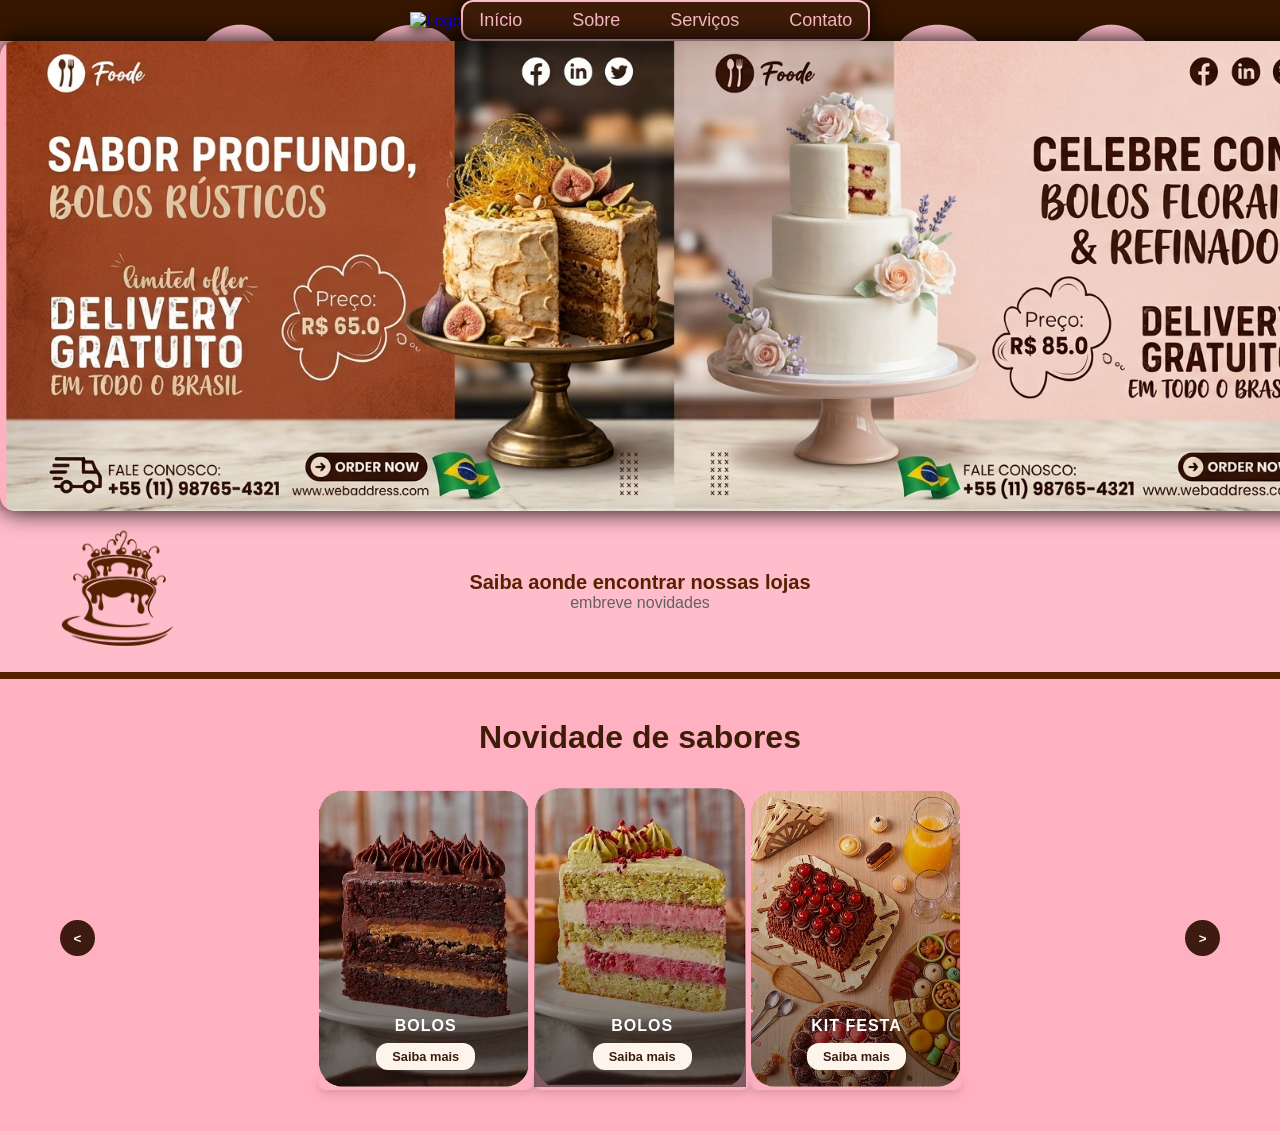
==== index.html @ 80571876 "Teste" ====
<!DOCTYPE html>
<html lang="pt-BR">
<head>
    <meta charset="UTF-8">
    <meta name="viewport" content="width=device-width, initial-scale=1.0">
    <title>Document</title>

    <link rel="stylesheet" href="style.css">


</head>
<body>
<!-- cabecalho/ top bar -->
   <header class="header"> 
   <!------Logo------>
    <a href="index.html" class="logo-link">
        <img src="Imagens/logo.png" alt="Logo" class="logo">
    </a>
    <!-------menu------------>
    <nav class="navbar">
        <ul class="nav-list">

        <li><a href="#home">Início</a></li>
        <li><a href="#sobre">Sobre</a></li>
        <li><a href="#servicos">Serviços</a></li>
        <li><a href="#contato">Contato</a></li>
        
        </ul>

    </nav>
    </header>
<!------------painel carosel--------->
<div class="slider">
    <div class="slides">
        <div class="slide">
            <img src="imagens/tela1.png" alt="">
        </div>
        <div class="slide">
            <img src="imagens/tela2.png" alt="">
        </div>
        <div class="slide">
            <img src="imagens/tela3.png" alt="">
        </div>
    </div>
</div>
<!------------Menu de lojas------------>
    <sectin class="lojas">
        <div class="boxlojas">
            <h2>Saiba aonde encontrar nossas lojas </h2>
            <p> embreve novidades</p>
        </div>

    </sectin>
<!-- novidades de produtos /cards -->
<section class="sabores-container">
    <h1> Novidade de sabores </h1>

    <div class="carousel-wrapper">
        <button class="nav-btn prev" aria-label="Anterior">&lt;</button>
    
    <div class="cards-grid">
<!-- card 1-->
        <a href="#" class="card">
            <img src="imagens/card1.png" alt="Bolos" class="card-img" />
            <div class="card-overlay">
                <h3>BOLOS</h3>
                <span class="btn-saiba-mais">Saiba mais</span>
            </div>
        </a>
<!-- card 2 -->
 <a href="#" class="card">
        <img src="imagens/card2.png" alt="Kit Festa" class="card-img" />
        <div class="card-overlay">
          <h3>BOLOS</h3>
          <span class="btn-saiba-mais">Saiba mais</span>
        </div>
      </a>
<!-- card 3 -->
 <a href="#" class="card">
        <img src="imagens/card4.png" alt="Kit Festa" class="card-img" />
        <div class="card-overlay">
          <h3>KIT FESTA</h3>
          <span class="btn-saiba-mais">Saiba mais</span>
        </div>
      </a>
</div>
<button class="nav-btn next" aria-label="Próximo">&gt;</button>
  </div>
</section>

<script src="script.js"></script>
</body>
</html>
---- style.css ----
* {
 margin: 0;
 padding: 0;
 box-sizing: border-box;
 font-family: Inter , sans-serif;
 background-color:transparent;
 
}
body{
    background-color: #ffb1c2;
}

.logo {
    width: 200px;
    height: auto;
    filter: drop-shadow(2px 4px 6px rgba(37, 16, 2, 0.829));

}

.header {
 background-image:url(imagens/bg2.png);
 background-color: #FFBDCB;
 padding: 0% 0%;
 align-items: center; 
 justify-content: center;
 display: flex; 
 
 
}

.nav-list {
    border: 2px solid #FFBDCB;
    padding: 8px 16px;
    border-radius: 12px;
    display: flex;
    list-style: none;
    gap: 50px;
    background-color:#3d1c08;
    box-shadow: 0 0 20px #000000;
}

.nav-list a {
    color: #FFBDCB;
    text-decoration: none;
    font-size: 18px;
    font-weight: 500;
    transition: color 0.3s ease;

}

.nav-list a:hover {
    color: #ff4444;
    
}
/* carrosel */
.slider {
    width: 1350px;
    height: 470px;
    margin: auto;
    overflow: hidden;
    border-radius: 15px;
    box-shadow: 0 0 25px #000000;
    position: relative;
    
   
}
.slides {
    display: flex;
    gap: 20px;
    width: max-content;
    transition: transform 0.8s ease-in-out;
}
.slide{
    min-width: 1350px;
    height: 470px;
    flex-shrink: 0;
}
.slide img {
    width: 100%;
    height: 100%;
    object-fit: cover;
    border-radius: 10px;
}


/* novidades em card */

/* menu de lojas */
.lojas .boxlojas{
 background-image:url(imagens/bg.jpg-1.png);
 background-position: center;
 background-size: cover;
 padding: 60px ;
 border-bottom: 7px solid #542200;
 text-align:center ; color: #616161;
}
h2{
    color:#542200;
    font-size: 20px;
    background:transparent;
    text-align: center;

  }
h1{
    text-align: center;
    font-size: 20px;
    
}
/* CARDS NOVIDADE */
.sabores-container {
    text-align: center;
    padding: 40px 20px;
    max-width: 1200px;
    margin: 0 auto;
}
.sabores-container h1{
    color:#3d1c08;
    font-size: 2rem;    
    margin-bottom:  30px;
}
.carousel-wrapper {
    display: flex;
    align-items: center;
    justify-content: center;
    gap: 15px   ;
}
/* escibde a barra de rolagem horizontal */
.cards-grid::-webkit-scrollbar{
    display: none;
}
/* estilo dos card individual */
.card{
    position: relative;
    width: 220px;
    height: 320px;
    border-radius: 20px;
    overflow: hidden;
    text-decoration: none;
    flex-shrink: 0;
    box-shadow: 0 4px 10px rgba(0, 0, 0, 0.15);
    transition: transform 0.3s ease;

}
.card:hover {
  transform: translateY(-5px);
}
.card-img{
    width: 20%;
    height: auto;
    object-fit: cover;
    
}
/* Gradiente escuro para dar leitura ao texto */
.card-overlay {
  position: absolute;
  bottom: 0;
  left: 0;
  right: 0;
  padding: 20px 15px;
  display: flex;
  flex-direction: column;
  align-items: center;
  gap: 8px;

}
.card-overlay h3 {
  color: #ffffff;
  font-size: 1rem;
  font-weight: 800;
  margin: 0;
  text-transform: uppercase;
  letter-spacing: 1px;
}

/* Botão Saiba mais */
.btn-saiba-mais {
  background-color: #fdf5eb;
  color: #3d1b11;
  padding: 6px 16px;
  border-radius: 12px;
  font-size: 0.8rem;
  font-weight: bold;
}

/* Botões laterais do Carrossel */
.nav-btn {
  background-color: #3d1b11;
  color: #ffffff;
  border: none;
  width: 36px;
  height: 36px;
  border-radius: 50%;
  cursor: pointer;
  display: flex;
  align-items: center;
  justify-content: center;
  font-weight: bold;
}
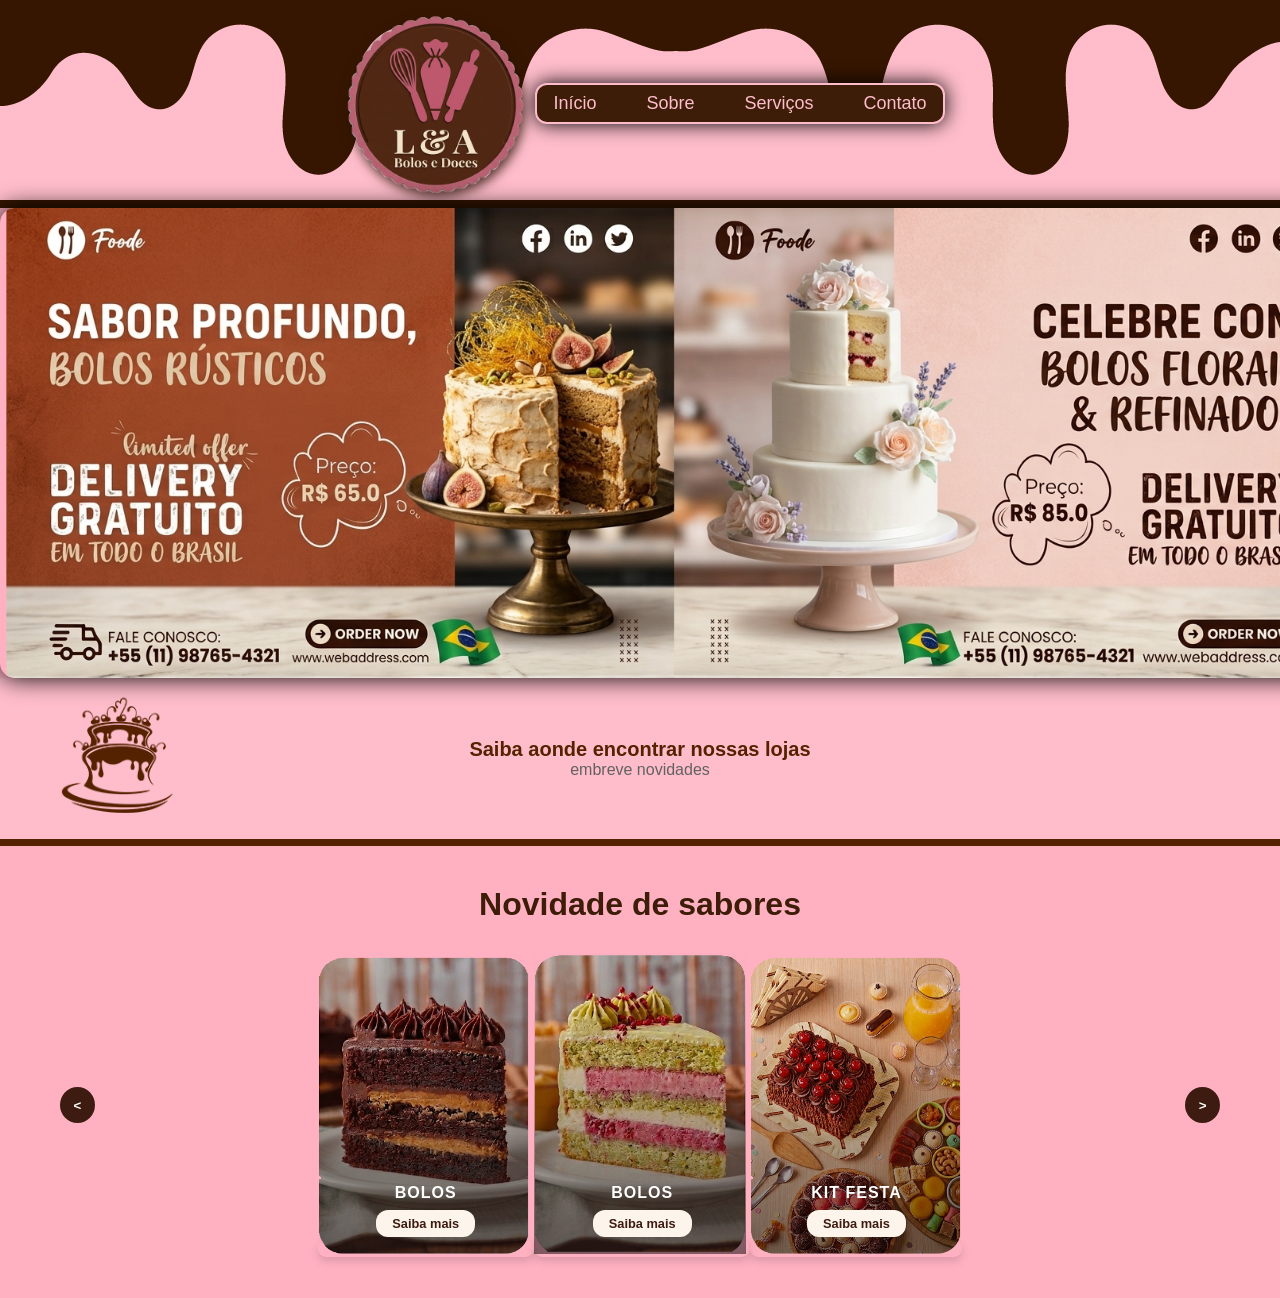
==== commit 63be6bc7: "confirmar" ====
--- a/index.html
+++ b/index.html
@@ -14,7 +14,7 @@
    <header class="header"> 
    <!------Logo------>
     <a href="index.html" class="logo-link">
-        <img src="Imagens/logo.png" alt="Logo" class="logo">
+        <img src="imagens/logo.png" alt="Logo" class="logo">
     </a>
     <!-------menu------------>
     <nav class="navbar">
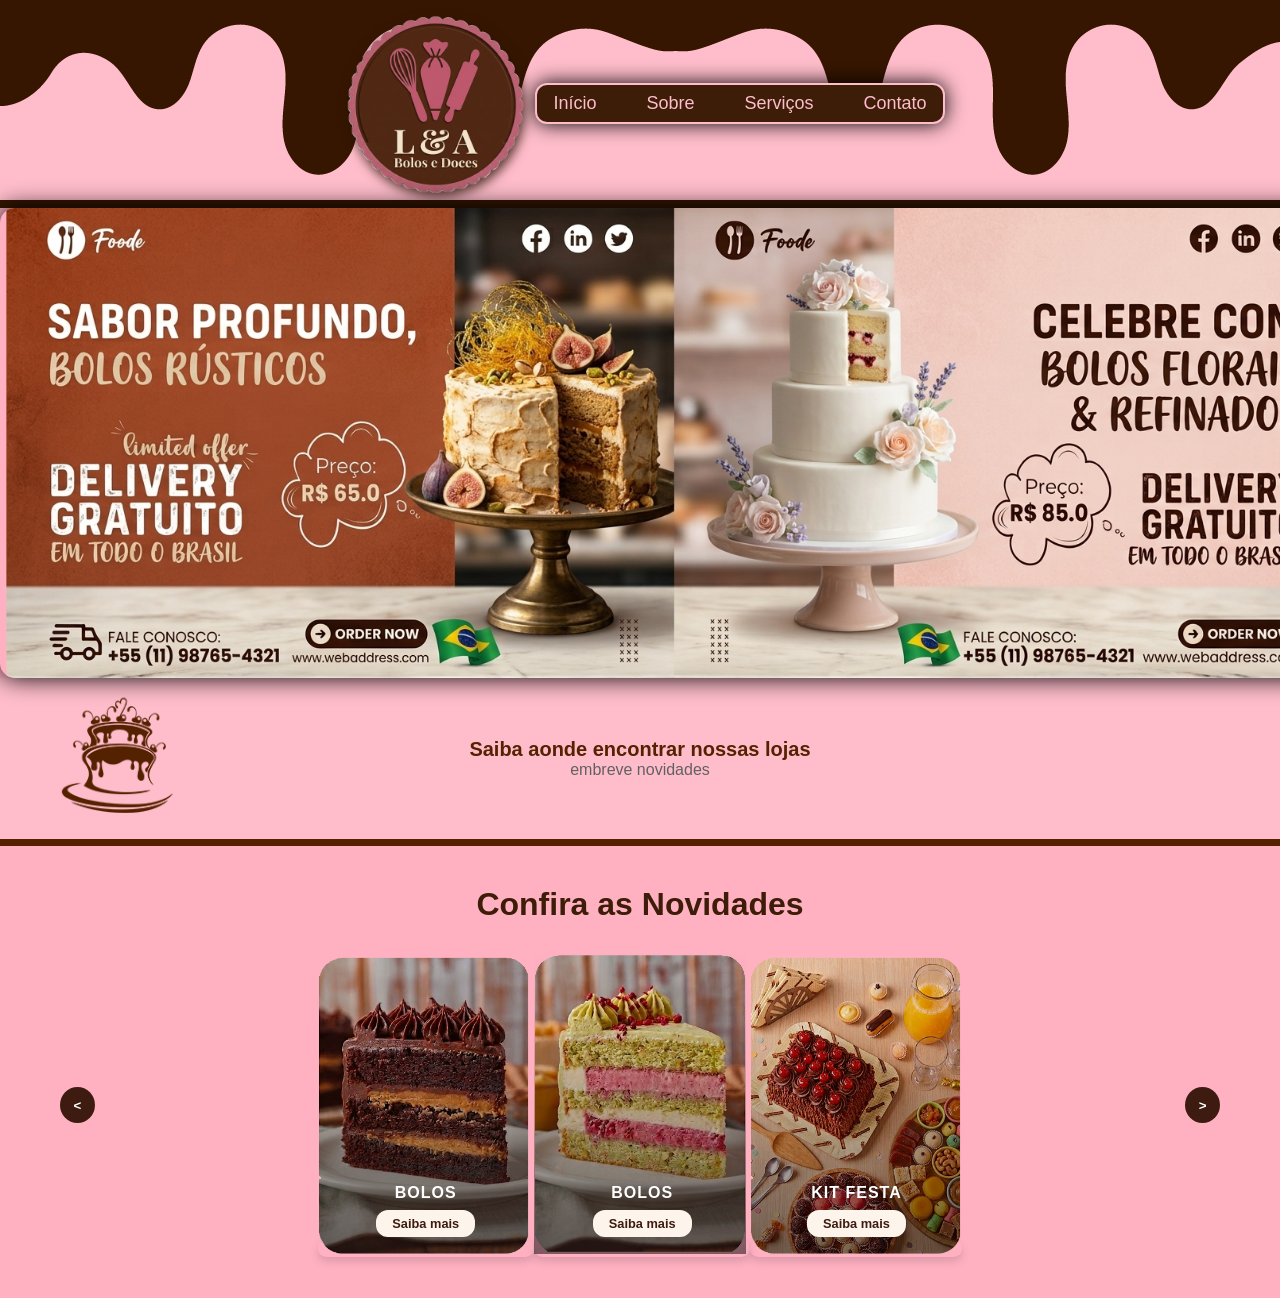
==== commit 8f9ecbd6: "Atualizando o projeto" ====
--- a/index.html
+++ b/index.html
@@ -53,7 +53,7 @@
     </sectin>
 <!-- novidades de produtos /cards -->
 <section class="sabores-container">
-    <h1> Novidade de sabores </h1>
+    <h1> Confira as Novidades </h1>
 
     <div class="carousel-wrapper">
         <button class="nav-btn prev" aria-label="Anterior">&lt;</button>
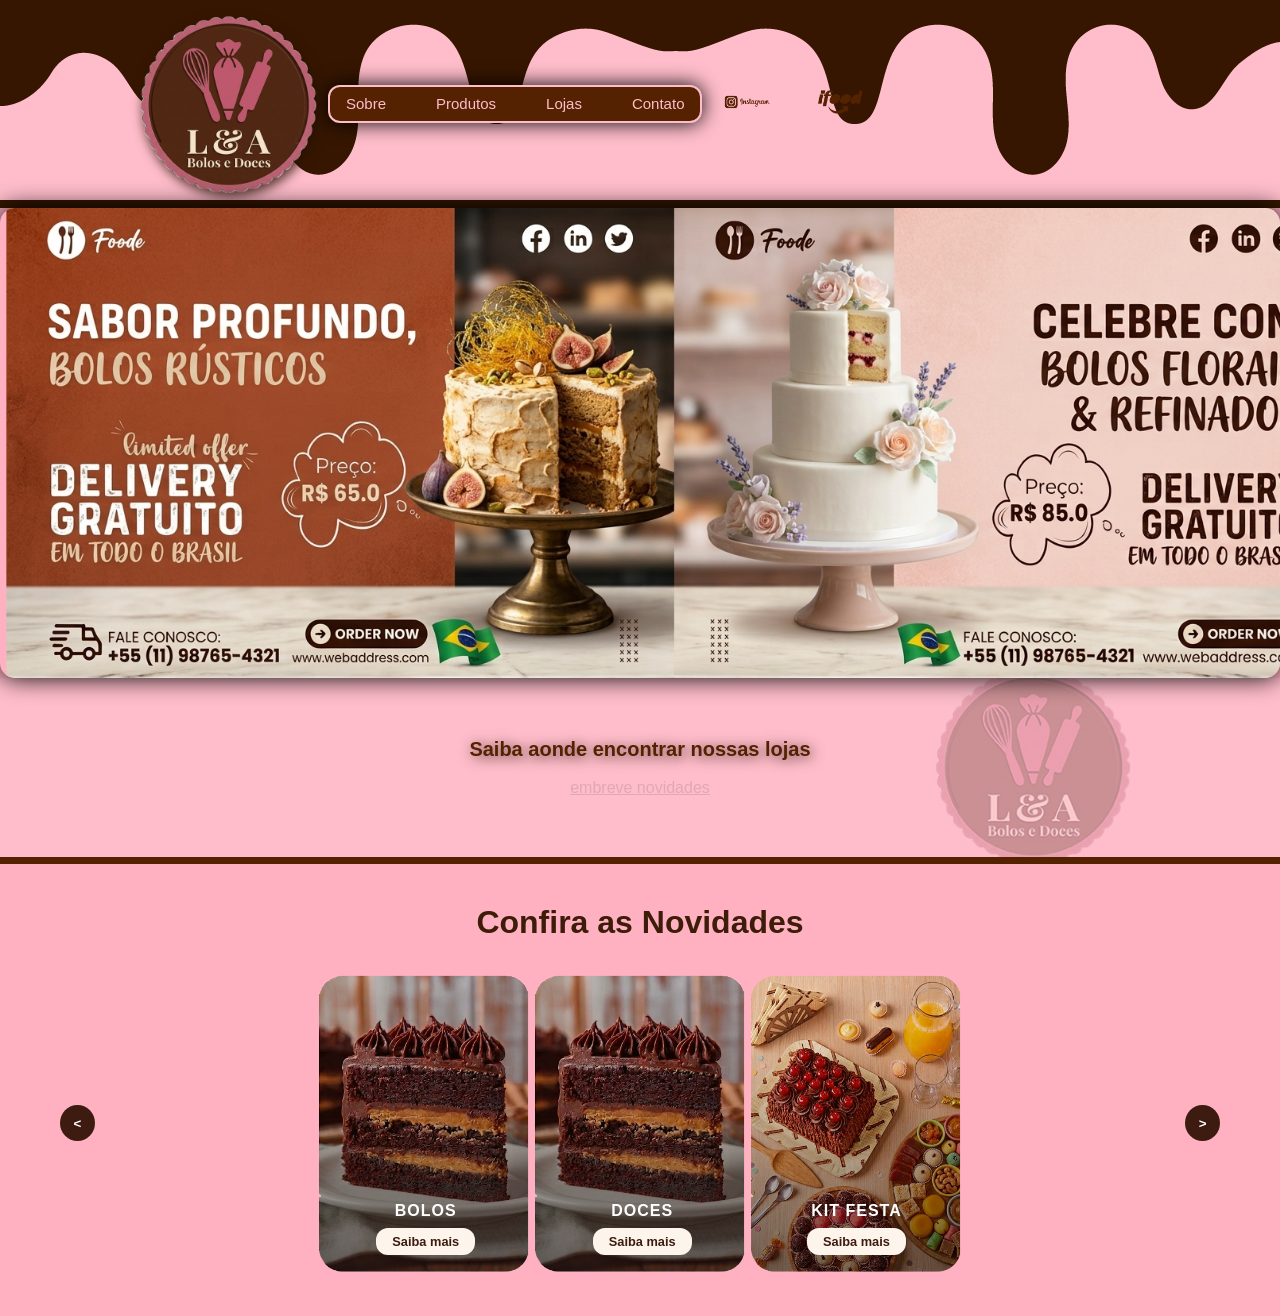
==== commit 8413a479: "atual" ====
--- a/index.html
+++ b/index.html
@@ -20,15 +20,26 @@
     <nav class="navbar">
         <ul class="nav-list">
 
-        <li><a href="#home">Início</a></li>
-        <li><a href="#sobre">Sobre</a></li>
-        <li><a href="#servicos">Serviços</a></li>
-        <li><a href="#contato">Contato</a></li>
+    
+        <li><a href="sobre.html">Sobre</a></li>
+        <li><a href="produtos.html">Produtos</a></li>
+        <li><a href="lojas.html">Lojas</a></li>
+        <li><a href="contato.html">Contato</a></li>
         
+
         </ul>
+    </nav>
+      <!-- 3. Redes Sociais à direita -->
+<div class="barra-redes">
+    <div class="social-icons">
+        <a href="https://www.instagram.com/l_a_bolosedoces?igsi=NGp2OWJ4Z24zaGNp"><img src="imagens/instagram2.png" alt="Instagram" ></a>
+        <a href="https://www.ifood.com.br/"><img src="imagens/ifood.png" alt="ifood"  ></a>
+    </div>
+</div>
+    </header>
 
-    </nav>
-    </header>
+
+    
 <!------------painel carosel--------->
 <div class="slider">
     <div class="slides">
@@ -47,6 +58,7 @@
     <sectin class="lojas">
         <div class="boxlojas">
             <h2>Saiba aonde encontrar nossas lojas </h2>
+            <br>
             <p> embreve novidades</p>
         </div>
 
@@ -69,9 +81,9 @@
         </a>
 <!-- card 2 -->
  <a href="#" class="card">
-        <img src="imagens/card2.png" alt="Kit Festa" class="card-img" />
+        <img src="imagens/card1.png" alt="Kit Festa" class="card-img" />
         <div class="card-overlay">
-          <h3>BOLOS</h3>
+          <h3>DOCES</h3>
           <span class="btn-saiba-mais">Saiba mais</span>
         </div>
       </a>
--- a/style.css
+++ b/style.css
@@ -20,9 +20,9 @@
 .header {
  background-image:url(imagens/bg2.png);
  background-color: #FFBDCB;
- padding: 0% 0%;
+ padding: 0% 10%;
  align-items: center; 
- justify-content: center;
+ justify-content:space-evenly;
  display: flex; 
  
  
@@ -35,26 +35,36 @@
     display: flex;
     list-style: none;
     gap: 50px;
-    background-color:#3d1c08;
+    background-color:#542200;
     box-shadow: 0 0 20px #000000;
+    
 }
 
 .nav-list a {
     color: #FFBDCB;
     text-decoration: none;
-    font-size: 18px;
+    font-size: 15px;
     font-weight: 500;
     transition: color 0.3s ease;
 
 }
 
 .nav-list a:hover {
-    color: #ff4444;
-    
-}
+    color: #ff6e6e;
+    
+}
+.social-icons img{
+   width: 20%;
+   height: auto;
+  
+}
+.social-icons a:hover {
+    transform: scale(1.1);         
+}
+
 /* carrosel */
 .slider {
-    width: 1350px;
+    width: auto;
     height: 470px;
     margin: auto;
     overflow: hidden;
@@ -87,7 +97,7 @@
 
 /* menu de lojas */
 .lojas .boxlojas{
- background-image:url(imagens/bg.jpg-1.png);
+ background-image:url(imagens/bgggg.jpg);
  background-position: center;
  background-size: cover;
  padding: 60px ;
@@ -99,14 +109,21 @@
     font-size: 20px;
     background:transparent;
     text-align: center;
-
+    filter: drop-shadow(2px 2px 7px rgba(37, 16, 2, 0.829));
+    pointer-events: none;
   }
+p{
+    text-decoration:underline;
+    color: #50494a2d;
+    pointer-events: none;
+    
+}
 h1{
     text-align: center;
     font-size: 20px;
     
 }
-/* CARDS NOVIDADE */
+/* CARDS NOVIDADE TEXTO */
 .sabores-container {
     text-align: center;
     padding: 40px 20px;
@@ -124,25 +141,22 @@
     justify-content: center;
     gap: 15px   ;
 }
-/* escibde a barra de rolagem horizontal */
-.cards-grid::-webkit-scrollbar{
-    display: none;
-}
+
 /* estilo dos card individual */
 .card{
     position: relative;
     width: 220px;
-    height: 320px;
     border-radius: 20px;
     overflow: hidden;
     text-decoration: none;
     flex-shrink: 0;
-    box-shadow: 0 4px 10px rgba(0, 0, 0, 0.15);
-    transition: transform 0.3s ease;
+    box-shadow: 0 0 0 rgb(0, 0, 0);
+    
 
 }
 .card:hover {
-  transform: translateY(-5px);
+ transition: transform 0.3s ease
+ 
 }
 .card-img{
     width: 20%;
@@ -150,7 +164,13 @@
     object-fit: cover;
     
 }
-/* Gradiente escuro para dar leitura ao texto */
+.card-img:hover{
+
+    transform: scale(1.02); /* Aumenta o card em 5% */
+    border-radius: 30px;
+    box-shadow: 0 8px 16px rgba(0, 0, 0, 0.466); /* Sombra mais destacada */
+}
+
 .card-overlay {
   position: absolute;
   bottom: 0;
@@ -180,6 +200,9 @@
   border-radius: 12px;
   font-size: 0.8rem;
   font-weight: bold;
+}
+.btn-saiba-mais:hover{
+    transform: scale(1.1); 
 }
 
 /* Botões laterais do Carrossel */
@@ -195,4 +218,8 @@
   align-items: center;
   justify-content: center;
   font-weight: bold;
+}
+
+.nav-btn:hover{
+    transform: scale(1.1); 
 }
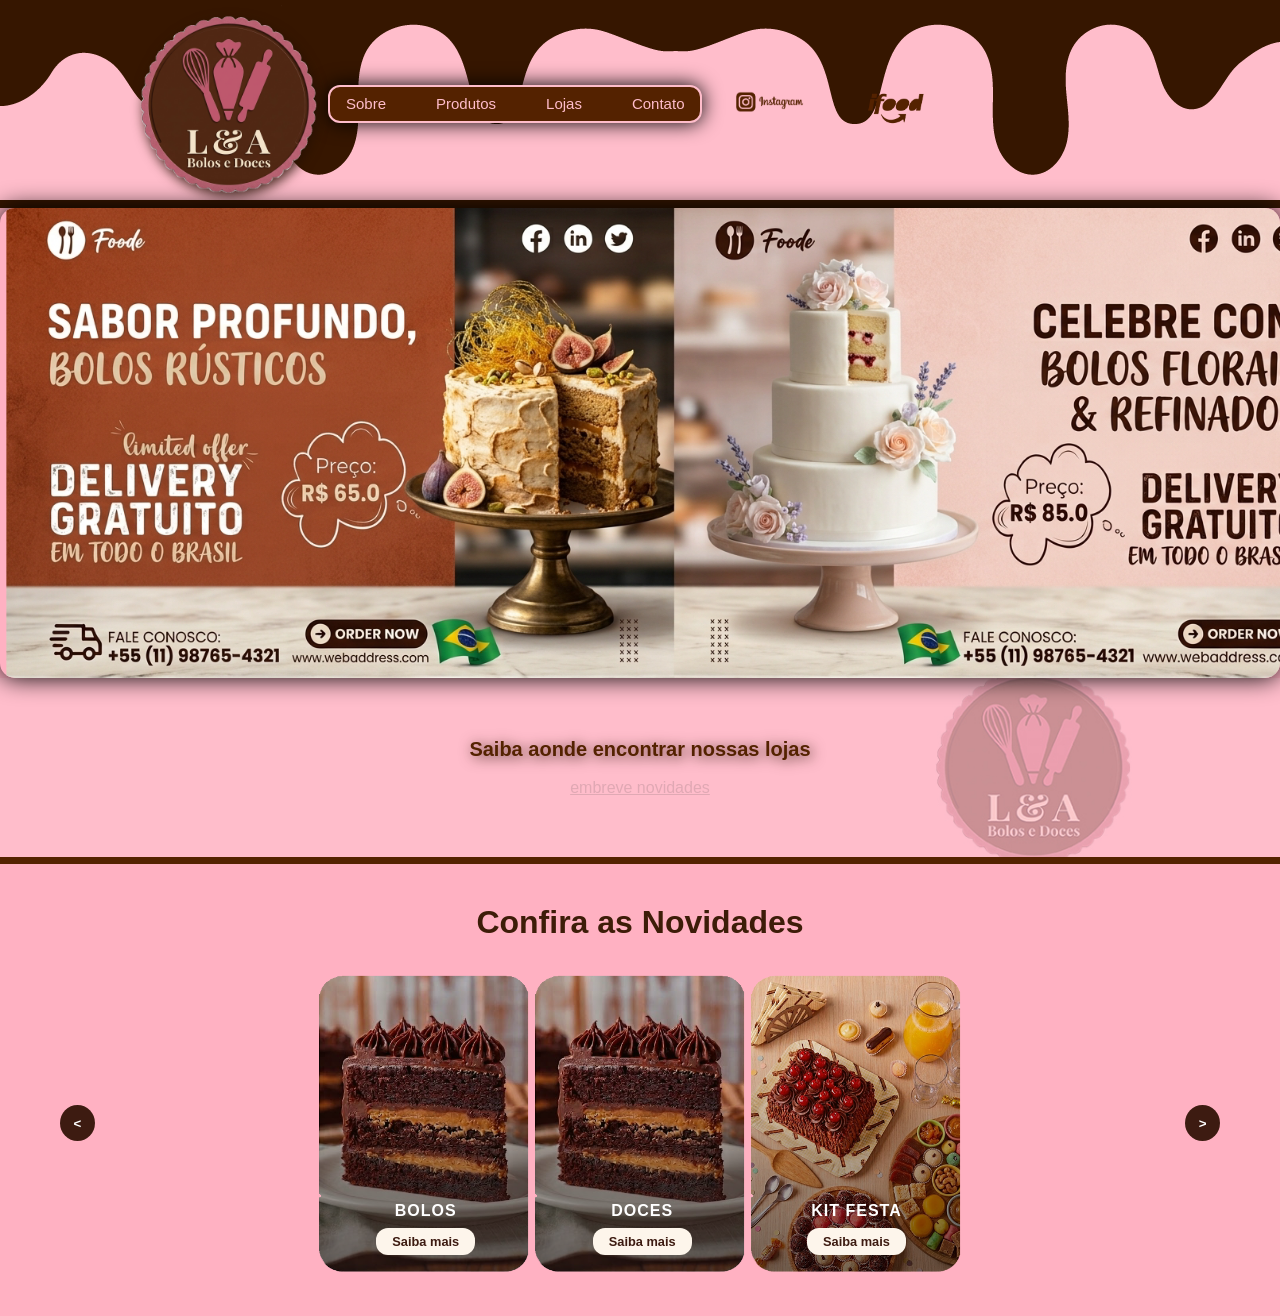
==== commit 1ae9fe65: "main" ====
--- a/index.html
+++ b/index.html
@@ -32,8 +32,8 @@
       <!-- 3. Redes Sociais à direita -->
 <div class="barra-redes">
     <div class="social-icons">
-        <a href="https://www.instagram.com/l_a_bolosedoces?igsi=NGp2OWJ4Z24zaGNp"><img src="imagens/instagram2.png" alt="Instagram" ></a>
-        <a href="https://www.ifood.com.br/"><img src="imagens/ifood.png" alt="ifood"  ></a>
+        <a href="https://www.instagram.com/l_a_bolosedoces?igsi=NGp2OWJ4Z24zaGNp"><img src="imagens/instagram2.png" alt="Instagram" width="30%" ></a>
+        <a href="https://www.ifood.com.br/"><img src="imagens/ifood.png" alt="ifood" width="25%" ></a>
     </div>
 </div>
     </header>
--- a/style.css
+++ b/style.css
@@ -53,14 +53,7 @@
     color: #ff6e6e;
     
 }
-.social-icons img{
-   width: 20%;
-   height: auto;
-  
-}
-.social-icons a:hover {
-    transform: scale(1.1);         
-}
+
 
 /* carrosel */
 .slider {
